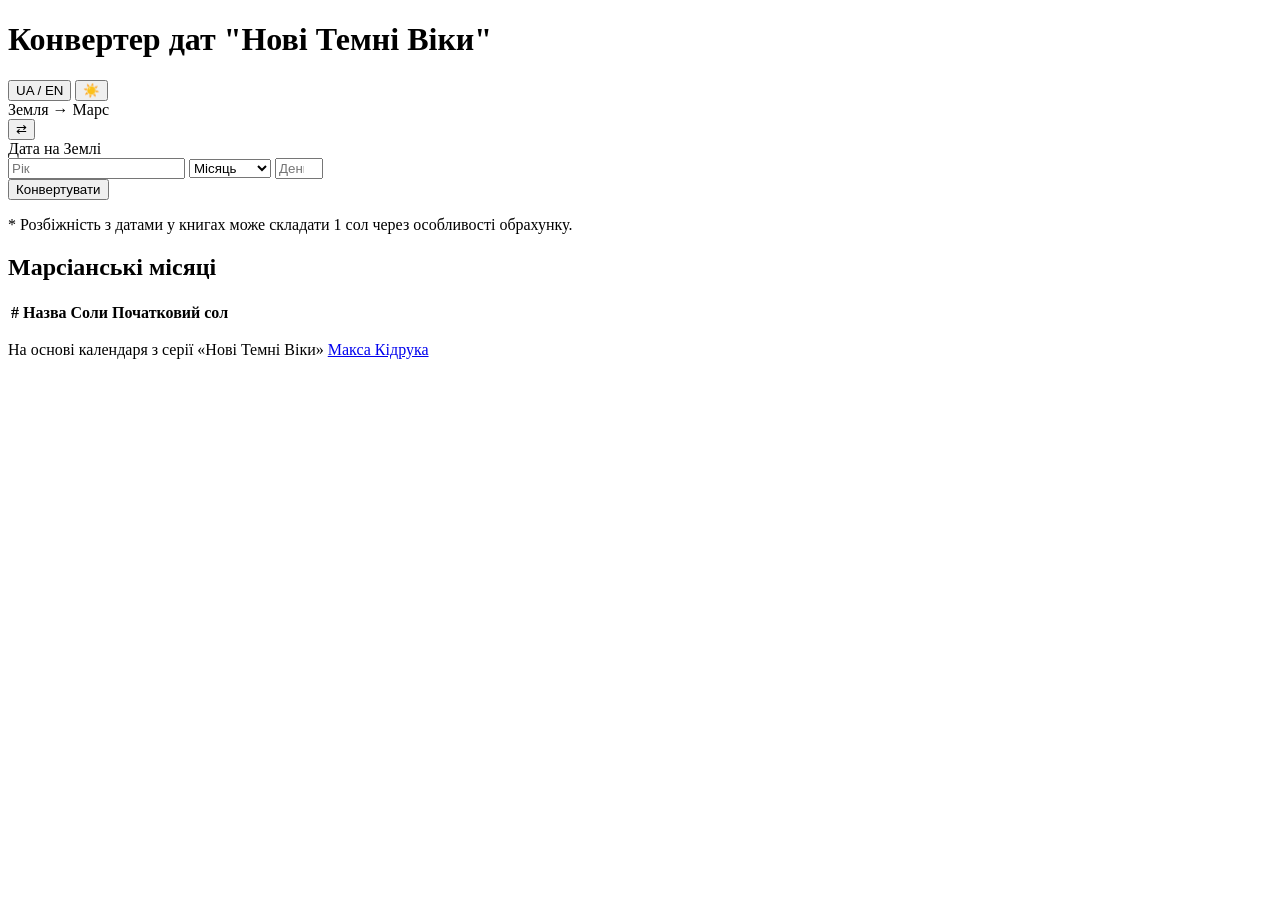
==== index.html @ b6205fc7 "Improve mobile UX: prevent zoom, numeric keyboard, default Mars year, UA month inflection - Disable " ====
<!DOCTYPE html>
<html lang="uk">
<head>
  <meta charset="UTF-8">
  <meta name="viewport" content="width=device-width, initial-scale=1.0, maximum-scale=1.0, user-scalable=no">
  <title>Конвертер дат "Нові Темні Віки"</title>
  <link rel="icon" href="favicon.ico" sizes="48x48">
  <link rel="icon" href="favicon-32.png" sizes="32x32" type="image/png">
  <link rel="icon" href="favicon-192.png" sizes="192x192" type="image/png">
  <link rel="icon" href="favicon-512.png" sizes="512x512" type="image/png">
  <link rel="apple-touch-icon" href="apple-touch-icon.png">
  <meta property="og:title" content="&quot;New Dark Ages&quot; Date Converter / Конвертер дат &quot;Нові Темні Віки&quot;">
  <meta property="og:description" content="Convert dates between Earth and Mars calendar from Max Kidruk's New Dark Ages series">
  <meta property="og:type" content="website">
  <meta property="og:image" content="favicon-512.png">
  <meta name="description" content="Bidirectional date converter between Earth Gregorian and Mars calendar from Max Kidruk's New Dark Ages book series">
  <link href="https://fonts.googleapis.com/css2?family=Manrope:wght@400;500;700&display=swap" rel="stylesheet">
  <link rel="stylesheet" href="styles.css">
</head>
<body>
  <div class="container">
    <header class="header">
      <h1 class="header__title" data-i18n="title">Конвертер дат "Нові Темні Віки"</h1>
      <div class="header__controls">
        <button id="lang-toggle" class="toggle-btn" aria-label="Switch language">UA / EN</button>
        <button id="theme-toggle" class="toggle-btn" aria-label="Toggle theme"><span class="theme-icon">☀️</span></button>
      </div>
    </header>

    <main class="main">
      <section class="converter">
        <div class="converter__direction-bar">
          <div class="converter__direction" id="direction-label" data-i18n="directionEarthToNtv">Земля → Марс</div>
          <button type="button" id="swap-btn" class="btn btn--swap" aria-label="Swap direction" data-i18n-aria="swapDirection">⇄</button>
        </div>

        <div class="converter__form" id="converter-form">
          <div class="input-group" id="earth-inputs">
            <label data-i18n="earthDate">Дата Землі</label>
            <div class="input-row">
              <input type="number" id="earth-year" class="input-field" placeholder="Рік" min="1583" inputmode="numeric">
              <select id="earth-month" class="input-field">
                <option value="">Місяць</option>
                <option value="1">Січень</option>
                <option value="2">Лютий</option>
                <option value="3">Березень</option>
                <option value="4">Квітень</option>
                <option value="5">Травень</option>
                <option value="6">Червень</option>
                <option value="7">Липень</option>
                <option value="8">Серпень</option>
                <option value="9">Вересень</option>
                <option value="10">Жовтень</option>
                <option value="11">Листопад</option>
                <option value="12">Грудень</option>
              </select>
              <input type="number" id="earth-day" class="input-field" placeholder="День" min="1" max="31" inputmode="numeric">
            </div>
          </div>

          <div class="input-group" id="ntv-inputs" style="display:none;">
            <label data-i18n="ntvDate">Дата Марсу</label>
            <div class="input-row">
              <input type="number" id="ntv-year" class="input-field" placeholder="Рік марсіанський" inputmode="numeric">
              <select id="ntv-month" class="input-field">
                <option value="">Місяць</option>
              </select>
              <input type="number" id="ntv-day" class="input-field" placeholder="Сол" min="1" inputmode="numeric">
            </div>
          </div>
        </div>

        <div class="converter__actions">
          <button type="button" id="convert-btn" class="btn btn--primary" data-i18n="convert">Конвертувати</button>
        </div>

        <div class="result-card" id="result-card" hidden>
          <div class="result-card__content" id="result-content"></div>
          <div class="result-card__warning" id="result-warning" hidden></div>
        </div>

        <div class="error-message" id="error-message" hidden></div>

        <p class="converter__notice" data-i18n="notice"></p>
      </section>

      <section class="reference">
        <h2 class="reference__title" data-i18n="referenceTitle">Марсіанські місяці</h2>
        <div class="reference__table-wrap">
          <table class="reference__table" id="months-table">
            <thead>
              <tr>
                <th data-i18n="thMonth">#</th>
                <th data-i18n="thName">Назва</th>
                <th data-i18n="thSols">Соли</th>
                <th data-i18n="thStartSol">Початковий сол</th>
              </tr>
            </thead>
            <tbody id="months-tbody"></tbody>
          </table>
        </div>
      </section>
    </main>

    <footer class="footer">
      <p data-i18n-html="footer">На основі календаря з серії «Нові Темні Віки» <a href="https://darkages.maxkidruk.com/" target="_blank" rel="noopener noreferrer">Макса Кідрука</a></p>
    </footer>
  </div>

  <script src="converter.js"></script>
  <script src="app.js"></script>
</body>
</html>
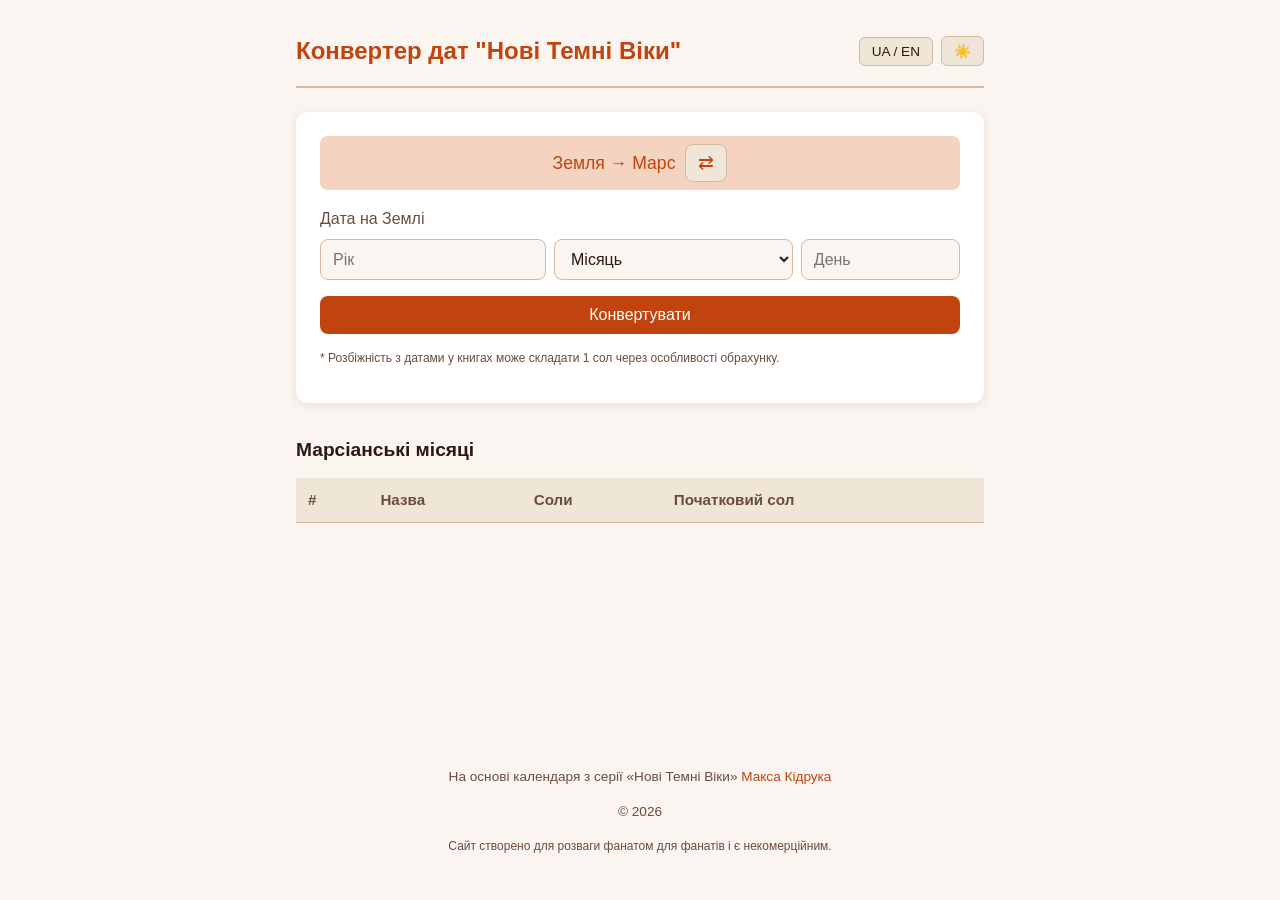
==== commit 016903e7: "Add footer year and fan disclaimer" ====
--- a/index.html
+++ b/index.html
@@ -104,6 +104,8 @@
 
     <footer class="footer">
       <p data-i18n-html="footer">На основі календаря з серії «Нові Темні Віки» <a href="https://darkages.maxkidruk.com/" target="_blank" rel="noopener noreferrer">Макса Кідрука</a></p>
+      <p class="footer__year" data-i18n="footerYear">© 2026</p>
+      <p class="footer__disclaimer" data-i18n="footerDisclaimer">Сайт створено для розваги фанатом для фанатів і є некомерційним.</p>
     </footer>
   </div>
 
--- a/styles.css
+++ b/styles.css
@@ -0,0 +1,411 @@
+* {
+  box-sizing: border-box;
+}
+
+:root {
+  --bg-primary: #faf5f0;
+  --bg-secondary: #f0e6d8;
+  --bg-card: #ffffff;
+  --text-primary: #2d1810;
+  --text-secondary: #6b4c3b;
+  --accent: #c1440e;
+  --accent-hover: #a33a0c;
+  --accent-light: #f4d3c0;
+  --border: #d4b8a0;
+  --error: #d32f2f;
+  --warning: #e65100;
+  --result-bg: #fff8f0;
+  --result-border: #c1440e;
+  --shadow: rgba(45, 24, 16, 0.1);
+}
+
+[data-theme="light"] {
+  --bg-primary: #faf5f0;
+  --bg-secondary: #f0e6d8;
+  --bg-card: #ffffff;
+  --text-primary: #2d1810;
+  --text-secondary: #6b4c3b;
+  --accent: #c1440e;
+  --accent-hover: #a33a0c;
+  --accent-light: #f4d3c0;
+  --border: #d4b8a0;
+  --error: #d32f2f;
+  --warning: #e65100;
+  --result-bg: #fff8f0;
+  --result-border: #c1440e;
+  --shadow: rgba(45, 24, 16, 0.1);
+}
+
+[data-theme="dark"] {
+  --bg-primary: #1a1210;
+  --bg-secondary: #2a1e18;
+  --bg-card: #332520;
+  --text-primary: #f0e6d8;
+  --text-secondary: #b89880;
+  --accent: #e87040;
+  --accent-hover: #f08050;
+  --accent-light: #3d2a20;
+  --border: #4d3a2e;
+  --error: #ff6b6b;
+  --warning: #ffab40;
+  --result-bg: #2a1e18;
+  --result-border: #e87040;
+  --shadow: rgba(0, 0, 0, 0.3);
+}
+
+@media (prefers-color-scheme: dark) {
+  :root:not([data-theme]) {
+    --bg-primary: #1a1210;
+    --bg-secondary: #2a1e18;
+    --bg-card: #332520;
+    --text-primary: #f0e6d8;
+    --text-secondary: #b89880;
+    --accent: #e87040;
+    --accent-hover: #f08050;
+    --accent-light: #3d2a20;
+    --border: #4d3a2e;
+    --error: #ff6b6b;
+    --warning: #ffab40;
+    --result-bg: #2a1e18;
+    --result-border: #e87040;
+    --shadow: rgba(0, 0, 0, 0.3);
+  }
+}
+
+body {
+  font-family: 'Manrope', sans-serif;
+  font-size: 16px;
+  line-height: 1.6;
+  color: var(--text-primary);
+  background-color: var(--bg-primary);
+  margin: 0;
+  padding: 0;
+  transition: background-color 0.3s, color 0.3s;
+}
+
+.container {
+  max-width: 720px;
+  margin: 0 auto;
+  padding: 16px;
+  min-height: 100vh;
+  display: flex;
+  flex-direction: column;
+}
+
+.header {
+  display: flex;
+  justify-content: space-between;
+  align-items: center;
+  padding: 16px 0;
+  border-bottom: 2px solid var(--border);
+  margin-bottom: 24px;
+  flex-wrap: wrap;
+  gap: 12px;
+}
+
+.header__title {
+  font-size: 1.5rem;
+  font-weight: 700;
+  color: var(--accent);
+  margin: 0;
+}
+
+.header__controls {
+  display: flex;
+  gap: 8px;
+  align-items: center;
+}
+
+.toggle-btn {
+  background: var(--bg-secondary);
+  border: 1px solid var(--border);
+  color: var(--text-primary);
+  padding: 6px 12px;
+  border-radius: 6px;
+  cursor: pointer;
+  font-family: inherit;
+  font-size: 0.85rem;
+  font-weight: 500;
+  transition: background-color 0.2s, border-color 0.2s;
+}
+
+.toggle-btn:hover {
+  background: var(--accent-light);
+  border-color: var(--accent);
+}
+
+.converter {
+  background: var(--bg-card);
+  border-radius: 12px;
+  padding: 24px;
+  box-shadow: 0 2px 8px var(--shadow);
+  margin-bottom: 32px;
+}
+
+.converter__direction-bar {
+  display: flex;
+  align-items: center;
+  justify-content: center;
+  gap: 10px;
+  flex-wrap: wrap;
+  margin-bottom: 16px;
+  padding: 8px 12px;
+  background: var(--accent-light);
+  border-radius: 8px;
+}
+
+.converter__direction {
+  font-size: 1.1rem;
+  font-weight: 500;
+  color: var(--accent);
+  text-align: center;
+}
+
+.input-group {
+  margin-bottom: 16px;
+}
+
+.input-group label {
+  display: block;
+  font-weight: 500;
+  margin-bottom: 8px;
+  color: var(--text-secondary);
+}
+
+.input-row {
+  display: grid;
+  grid-template-columns: 1fr 1.5fr 1fr;
+  gap: 8px;
+}
+
+.input-field {
+  padding: 10px 12px;
+  border: 1px solid var(--border);
+  border-radius: 8px;
+  background: var(--bg-primary);
+  color: var(--text-primary);
+  font-family: inherit;
+  font-size: 1rem;
+  transition: border-color 0.2s;
+}
+
+.input-field:focus {
+  outline: none;
+  border-color: var(--accent);
+  box-shadow: 0 0 0 2px var(--accent-light);
+}
+
+.converter__actions {
+  display: flex;
+  gap: 8px;
+  margin-top: 16px;
+  flex-wrap: wrap;
+}
+
+.btn {
+  padding: 10px 20px;
+  border: none;
+  border-radius: 8px;
+  font-family: inherit;
+  font-size: 1rem;
+  font-weight: 500;
+  cursor: pointer;
+  transition: background-color 0.2s, transform 0.1s;
+}
+
+.btn:active {
+  transform: scale(0.98);
+}
+
+.btn--primary {
+  background: var(--accent);
+  color: #ffffff;
+  flex: 1;
+}
+
+.btn--primary:hover {
+  background: var(--accent-hover);
+}
+
+.btn--secondary {
+  background: var(--bg-secondary);
+  color: var(--text-primary);
+  border: 1px solid var(--border);
+}
+
+.btn--secondary:hover {
+  background: var(--accent-light);
+  border-color: var(--accent);
+}
+
+.btn--swap {
+  flex-shrink: 0;
+  background: var(--bg-secondary);
+  color: var(--accent);
+  border: 1px solid var(--border);
+  font-size: 1.2rem;
+  padding: 8px 12px;
+  line-height: 1;
+}
+
+.btn--swap:hover {
+  background: var(--accent-light);
+  border-color: var(--accent);
+}
+
+.result-card {
+  margin-top: 20px;
+  padding: 20px;
+  background: var(--result-bg);
+  border: 2px solid var(--result-border);
+  border-radius: 10px;
+}
+
+.result-card[hidden] {
+  display: none;
+}
+
+.result-card__content {
+  font-size: 1.2rem;
+  font-weight: 500;
+  color: var(--text-primary);
+}
+
+.result-card__warning {
+  margin-top: 8px;
+  font-size: 0.9rem;
+  color: var(--warning);
+}
+
+.result-card__warning[hidden] {
+  display: none;
+}
+
+.error-message {
+  margin-top: 16px;
+  padding: 12px 16px;
+  background: #fdecea;
+  border: 1px solid var(--error);
+  border-radius: 8px;
+  color: var(--error);
+  font-size: 0.95rem;
+}
+
+.error-message[hidden] {
+  display: none;
+}
+
+.converter__notice {
+  margin-top: 16px;
+  font-size: 0.75rem;
+  color: var(--text-secondary);
+  text-align: left;
+  line-height: 1.4;
+}
+
+[data-theme="dark"] .error-message {
+  background: #3d1a1a;
+}
+
+.reference {
+  margin-top: 8px;
+}
+
+.reference__title {
+  font-size: 1.2rem;
+  font-weight: 600;
+  color: var(--text-primary);
+  margin: 0 0 12px;
+}
+
+.reference__table-wrap {
+  overflow-x: auto;
+  -webkit-overflow-scrolling: touch;
+}
+
+.reference__table {
+  width: 100%;
+  border-collapse: collapse;
+  font-size: 0.95rem;
+}
+
+.reference__table th,
+.reference__table td {
+  padding: 10px 12px;
+  text-align: left;
+  border-bottom: 1px solid var(--border);
+}
+
+.reference__table th {
+  font-weight: 600;
+  color: var(--text-secondary);
+  background: var(--bg-secondary);
+  position: sticky;
+  top: 0;
+}
+
+.reference__table tr:hover td {
+  background: var(--accent-light);
+}
+
+.footer {
+  margin-top: auto;
+  padding: 24px 0 16px;
+  text-align: center;
+  font-size: 0.85rem;
+  color: var(--text-secondary);
+}
+
+.footer a {
+  color: var(--accent);
+  text-decoration: none;
+}
+
+.footer a:hover {
+  text-decoration: underline;
+}
+
+.footer__year {
+  margin-top: 8px;
+}
+
+.footer__disclaimer {
+  margin-top: 6px;
+  font-size: 0.75rem;
+}
+
+@media (max-width: 600px) {
+  .header {
+    flex-direction: column;
+    align-items: flex-start;
+  }
+
+  .header__title {
+    font-size: 1.25rem;
+  }
+
+  .input-row {
+    grid-template-columns: 1fr;
+  }
+
+  .converter__actions {
+    flex-direction: column;
+  }
+
+  .converter__actions .btn {
+    width: 100%;
+  }
+
+  .converter {
+    padding: 16px;
+  }
+
+  .reference__table {
+    font-size: 0.85rem;
+  }
+
+  .reference__table th,
+  .reference__table td {
+    padding: 8px;
+  }
+}
